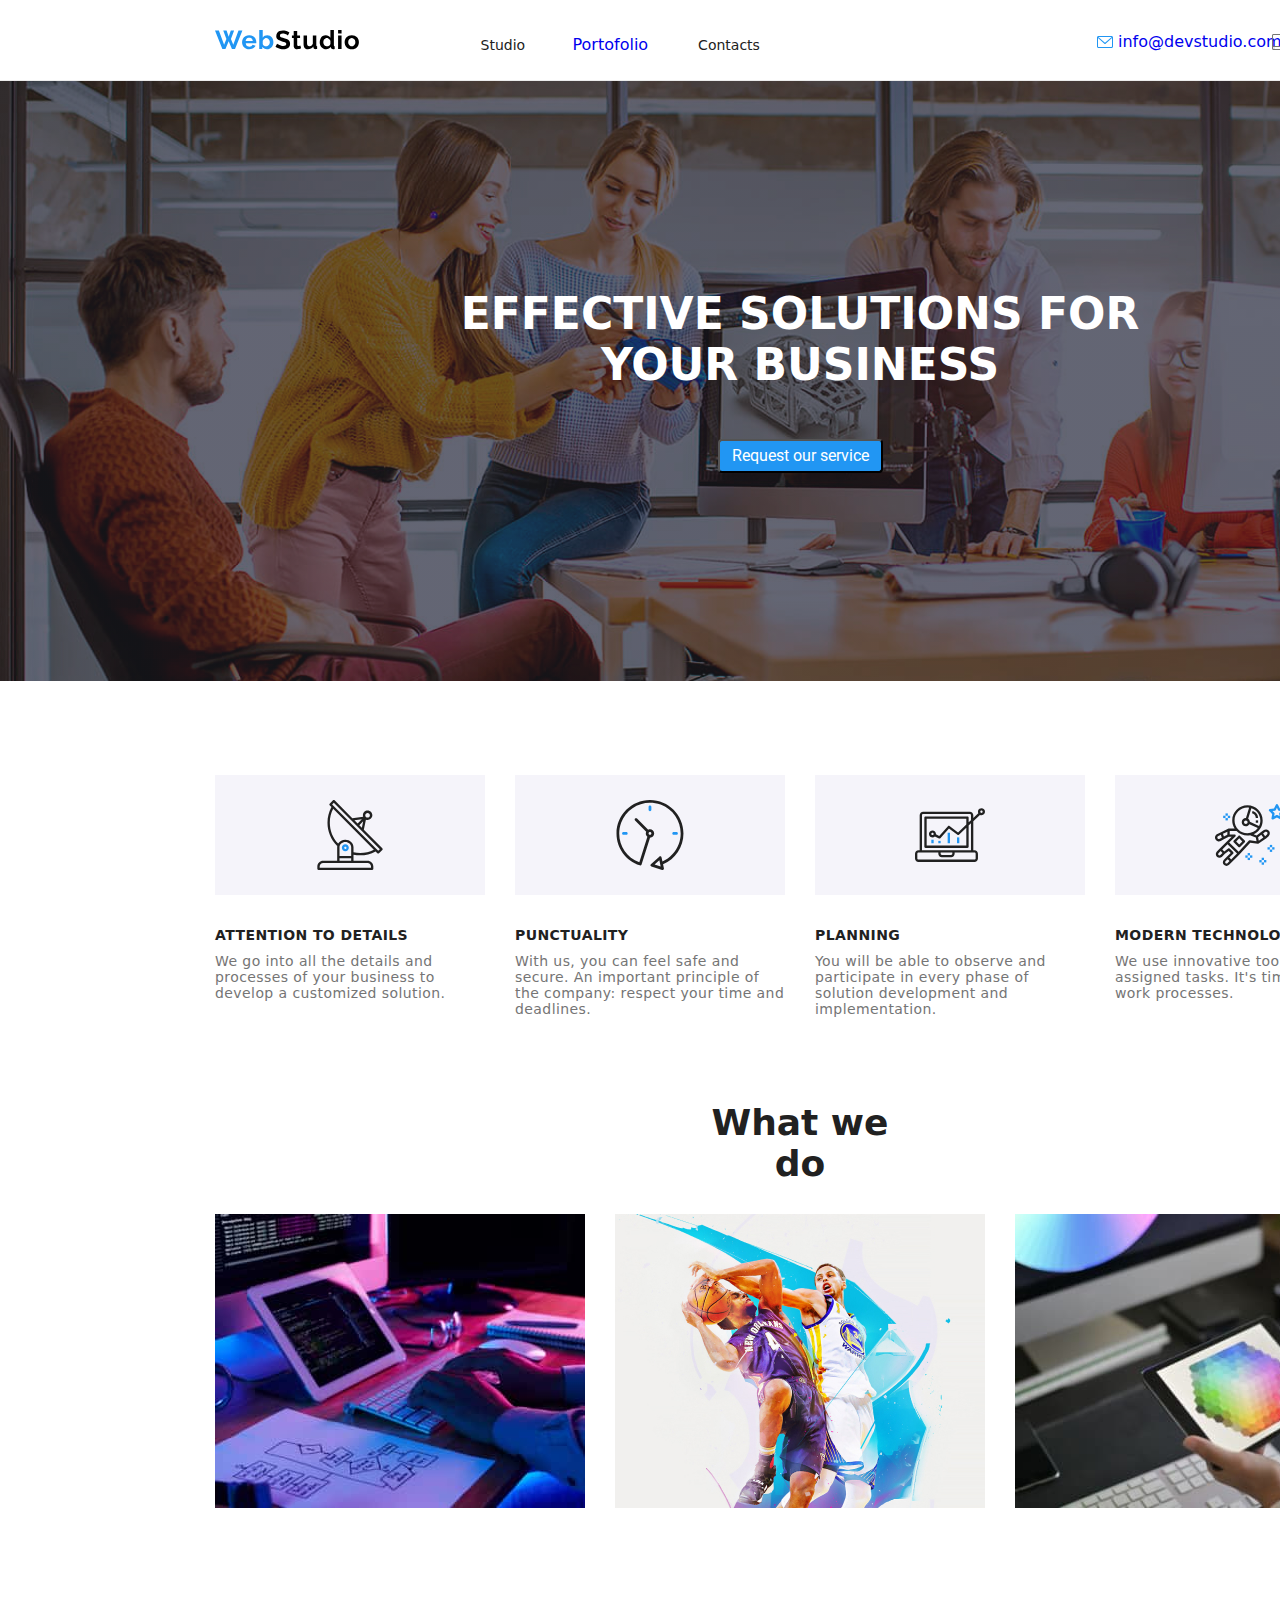
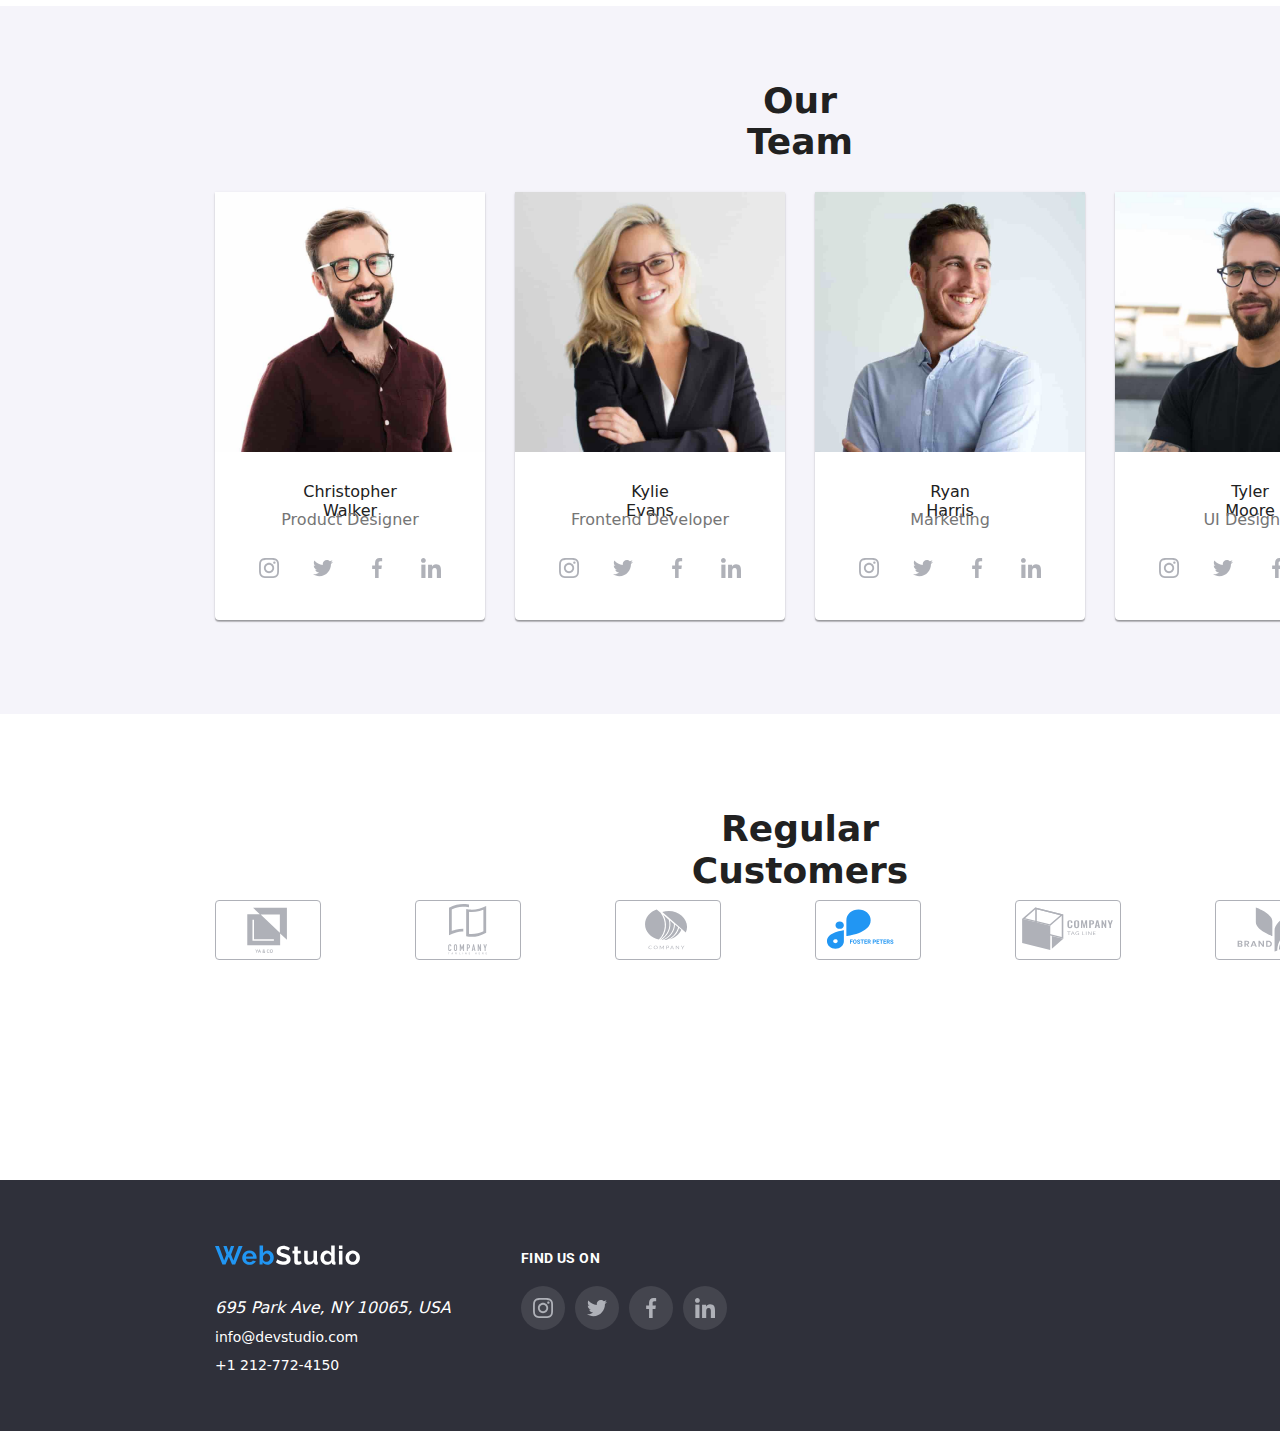
==== index.html @ 269733c1 "sarcina 4" ====
<!DOCTYPE html>
<html lang="en">
  <head>
    <meta charset="UTF-8" />
    <meta name="viewport" content="width=device-width, initial-scale=1.0" />
    <title>Web Studio</title>
    <link rel="stylesheet" href="/modern-normalize.css" />
    <link rel="preconnect" href="https://fonts.googleapis.com" />
    <link rel="preconnect" href="https://fonts.gstatic.com" crossorigin />
    <link
      href="https://fonts.googleapis.com/css2?family=Raleway:wght@700&family=Roboto:wght@400;500;700;900&display=swap"
      rel="stylesheet"
    />
    <link rel="stylesheet" href="./css/styles.css" />
  </head>
  <body class="container">
    <!--Header section-->
    <header class="global-header">
      <a class="logo-img" href="./index.html">
        <img src="./logo/WebStudio.svg" alt="WebStudio" />
      </a>

      <!--NAVIGATION SECTION-->
      <nav class="main-navigation">
        <ul class="links">
          <li><a class="studio-activ" href="./index.html">Studio</a></li>
          <li>
            <a class="portofolio1" href="./portofolio.html">Portofolio</a>
          </li>
          <li><a class="contacts1" href="#contacts">Contacts</a></li>
        </ul>
      </nav>
      <div class="contacts">
        <div class="contacts-email">
          <img src="./images/envelope.svg" alt="letter"/>
          <a href="mailto:info@devstudio.com">info@devstudio.com</a>
        </div>
        <div class="contacts-phone" >
         <img src="./images/smartphone.svg" alt="phone">
         <a href="tel:+1212-772-4150"> +1212-772-4150</a>
        </div>
      </div>
    </header>

    <!-- Main section -->
    <main class="principal-container">
      <div class="background">
        <h1 class="skills-list">EFFECTIVE SOLUTIONS FOR YOUR BUSINESS</h1>
        <button type="button" class="button-book-a-service">
          <span class="request">Request our service</span>
        </button>
      </div>

      <div class="what-we-do">
        <div class="qualities-icons small-container">
          <li class="qualities-rect">
            <svg class="qualities-icon" id="icon-antenna">
              <use href="./icons/symbol-defs.svg#icon-antenna"></use>
            </svg>
          </li/>
          <rect class="qualities-rect">
            <svg class="qualities-icon" id="icon-clock">
              <use href="./icons/symbol-defs.svg#icon-clock"></use>
            </svg>
          </rect>
          <rect class="qualities-rect">
            <svg class="qualities-icon" id="icon-diagram">
              <use href="./icons/symbol-defs.svg#icon-diagram"></use>
            </svg>
          </rect>
          <rect class="qualities-rect">
            <svg class="qualities-icon" id="icon-astronaut">
              <use href="./icons/symbol-defs.svg#icon-astronaut"></use>
            </svg>
          </rect>
        </div>
        <section class="first-section">
          <div class="specific-works">
            <h3 class="subtitle">ATTENTION TO DETAILS</h3>
            <p class="explanation">
              We go into all the details and processes of your business to
              develop a customized solution.
            </p>
          </div>
          <div class="specific-works">
            <h3 class="subtitle">PUNCTUALITY</h3>
            <p class="explanation">
              With us, you can feel safe and secure. An important principle of
              the company: respect your time and deadlines.
            </p>
          </div>
          <div class="specific-works">
            <h3 class="subtitle">PLANNING</h3>
            <p class="explanation">
              You will be able to observe and participate in every phase of
              solution development and implementation.
            </p>
          </div>
          <div class="specific-works">
            <h3 class="subtitle">MODERN TECHNOLOGIES</h3>
            <p class="explanation">
              We use innovative tools to solve assigned tasks. It's time to
              simplify work processes.
            </p>
          </div>
        </section>

        <!-- What we do section -->
      <section class="screens">
        <div class="screens-title">
        <h2 class="second-part">What we do</h2>
         </div>
        <ul class="screenshots">
          <li>
        <a href="" class="screenshot-one">
          <img
            src="./images/img1.jpg"
            alt="Tastatura pe birou, tableta in fata si tastam de zor"
            width="370"
            height="294"
          ></a>
          </li>
          <li>
        <a href="" class="screenshot-two">
          <img
            src="./images/imag2.jpg"
            alt="Verificarea rezultatelor pe mobil"
            width="370"
            height="294"
          ></a>
          </li>
          <li>
        <a href="" class="screenshot-three">
          <img
            src="./images/img3.jpg"
            alt="Verificarea rezultatelor pe tableta"
            width="370"
            height="294"
          ></a>
          </li>
          </ul>
      </section>
      <section class="team">
        <div class="team-title">
          <h2 class="third-part">Our Team</h2>
        </div>
        <ul class="team-composition">
          <li class="member-one">
              <figure class="individual-cards">
             <img
              src="./images/team 1.jpg"
              alt="team member Christopher Walker"
              width="270"
              height="260">
               <figcaption class="cards">
                <h3 class="member-product-designer">Christopher Walker</h3>
                <p class="member-position">Product Designer</p>
              </figcaption>
            </figure>
             <div class="icons-list">
               <a href="https://www.instagram.com/" class="icon" aria-label="Instagram">
                <svg> 
                  <use href="./icons/symbol-defs.svg#icon-instagram"></use>
                </svg>
              </a>
          <a href="https://www.twitter.com/" class="icon" aria-label="Twitter">
            <svg>
              <use href="./icons/symbol-defs.svg#icon-twitter"></use>
            </svg>
          </a>
          <a href="https://www.facebook.com/" class="icon" aria-label="Facebook">
            <svg>
              <use href="./icons/symbol-defs.svg#icon-facebook"></use>
            </svg>
          </a>
          <a href="https://www.linkedin.com/" class="icon" aria-label="Linkedin">
            <svg>
              <use href="./icons/symbol-defs.svg#icon-linkedin"></use>
            </svg> 
          </a>
        </div>
        </li>
        <li class="member-two">
        <figure class="individual-cards">
          <img
            src="./images/team 2.jpg"
            alt="team member Kylie Evans"
            width="270"
            height="260"
          >
          <figcaption class="cards">
            <h3 class="member-frontend-developer">Kylie Evans</h3>
            <p class="member-position">Frontend Developer</p>
          </figcaption>
        </figure>
        <div class="icons-list">
          <a href="https://www.instagram.com/" class="icon" aria-label="Instagram">
            <svg>
              <use href="./icons/symbol-defs.svg#icon-instagram"></use>
            </svg>
          </a>
          <a href="https://www.twitter.com/" class="icon" aria-label="Twitter">
            <svg>
              <use href="./icons/symbol-defs.svg#icon-twitter"></use>
            </svg>
          </a>
          <a href="https://www.facebook.com/" class="icon" aria-label="Facebook">
            <svg>
              <use href="./icons/symbol-defs.svg#icon-facebook"></use>
            </svg>
          </a>
          <a href="https://www.linkedin.com/" class="icon" aria-label="Linkedin">
            <svg>
              <use href="./icons/symbol-defs.svg#icon-linkedin"></use>
            </svg> 
          </a>
        </div>
        </li>
        <li class="member-three">
        <figure class="individual-cards">
          <img
            src="./images/team 3.jpg"
            alt="team member Ryan Harris"
            width="270"
            height="260"
          >
          <figcaption class="cards">
            <h3 class="member-marketing">Ryan Harris</h3>
            <p class="member-position">Marketing</p>
          </figcaption>
        </figure>
        <div class="icons-list">
          <a href="https://www.instagram.com/" class="icon" aria-label="Instagram">
            <svg>
              <use href="./icons/symbol-defs.svg#icon-instagram"></use>
            </svg>
          </a>
          <a href="https://www.twitter.com/" class="icon" aria-label="Twitter">
            <svg>
              <use href="./icons/symbol-defs.svg#icon-twitter"></use>
            </svg>
          </a>
          <a href="https://www.facebook.com/" class="icon" aria-label="Facebook">
            <svg>
              <use href="./icons/symbol-defs.svg#icon-facebook"></use>
            </svg>
          </a>
          <a href="https://www.linkedin.com/" class="icon" aria-label="Linkedin">
            <svg>
              <use href="./icons/symbol-defs.svg#icon-linkedin"></use>
            </svg> 
          </a>
        </div>
        </li>
        <li class="member-four">
        <figure class="individual-cards">
          <img
            src="./images/team 4.jpg"
            alt="team member Tyler Moore"
            width="270"
            height="260"
          >
          <figcaption class="cards">
            <h3 class="member-ui-designer">Tyler Moore</h3>
            <p class="member-position">UI Designer</p>
          </figcaption>
        </figure>
        <div class="icons-list">
          <a href="https://www.instagram.com/" class="icon" aria-label="Instagram">
            <svg>
              <use href="./icons/symbol-defs.svg#icon-instagram"></use>
            </svg>
          </a>
          <a href="https://www.twitter.com/" class="icon" aria-label="Twitter">
            <svg>
              <use href="./icons/symbol-defs.svg#icon-twitter"></use>
            </svg>
          </a>
          <a href="https://www.facebook.com/" class="icon" aria-label="Facebook">
            <svg>
              <use href="./icons/symbol-defs.svg#icon-facebook"></use>
            </svg>
          </a>
          <a href="https://www.linkedin.com/" class="icon" aria-label="Linkedin">
            <svg>
              <use href="./icons/symbol-defs.svg#icon-linkedin"></use>
            </svg> 
          </a>
        </div>
        </li>
        </ul>
      </section>
      <section class="last-section">
      <div class="regular-customers">
        <h2 class="title-regular">Regular Customers</h2>
        <ul class="logo-customer">
          <li>
            <a href="" class="logos" aria-label="Logo">
            <svg>
             <use href="icons/symbol-defs.svg#icon-logo1"></use>
            </svg>
           </a>
          </li>
          <li>
            <a href="" class="logos" aria-label="Logo">
            <svg>
             <use href="icons/symbol-defs.svg#icon-logo2"></use>
            </svg>
           </a>
          </li>
          <li>
           <a href="" class="logos" aria-label="Logo">
            <svg>
             <use href="icons/symbol-defs.svg#icon-logo3"></use>
            </svg>
           </a> 
          </li>
          <li>
            <a href="" class="logos" aria-label="Logo">
            <svg>
             <use href="icons/symbol-defs.svg#icon-logo4"></use>
            </svg>
           </a>
          </li>
          <li>
            <a href="" class="logos" aria-label="Logo">
            <svg>
             <use href="icons/symbol-defs.svg#icon-logo5"></use>
            </svg>
           </a>
          </li>
          <li>
          <a href="" class="logos" aria-label="Logo">
            <svg>
             <use href="icons/symbol-defs.svg#icon-logo6"></use>
            </svg>
           </a>
           </li>
        </ul>
      </div>
      </section>

    </main>

    <!--FOOTER-->
    <section>
      <footer class="footer-section">
        <ul class="under">
          <li class="submenu">
            <a href="index.html" class="footer-logo">
              <img
                src="./logo/WebStudiofooter.svg"
                alt="WebStudio"
                width="145"
              />
            </a>
          </li>
          <li class="submenu">
            <address>695 Park Ave, NY 10065, USA</address>
          </li>
          <li class="submenu">
            <a class="email-footer" href="mailto:info@devstudio.com"
              >info@devstudio.com</a
            >
          </li>
          <li class="submenu">
            <a class="phone-footer" href="tel:+1212-772-4150"
              >+1 212-772-4150</a
            >
          </li>
        </ul>
        <div class="footer-icons-list">
          <h3 class="footer-icons-title">Find us on</h3>
          <div class="footer-icons-container">
            <a
              href="https://www.instagram.com/"
              target="_blank"
              rel="nofollow noopener noreferrer"
              class="footer-icon"
              aria-label="Instagram">
              <svg>
                <use href="./icons/symbol-defs.svg#icon-instagram"></use>
              </svg>
            </a>
            <a
              href="https://www.twitter.com/"
              target="_blank"
              rel="nofollow noopener noreferrer"
              class="footer-icon"
              aria-label="Twitter">
              <svg>
                <use href="./icons/symbol-defs.svg#icon-twitter"></use>
              </svg>
            </a>
            <a
              href="https://www.facebook.com/"
              target="_blank"
              rel="nofollow noopener noreferrer"
              class="footer-icon"
              aria-label="Facebook">
              <svg>
                <use href="./icons/symbol-defs.svg#icon-facebook"></use>
              </svg>
            </a>
            <a
              href="https://www.linkedin.com/"
              target="_blank"
              rel="nofollow noopener noreferrer"
              class="footer-icon"
              aria-label="Linkedin">
              <svg>
                <use href="./icons/symbol-defs.svg#icon-linkedin"></use>
              </svg>
            </a>
          </div>
        </div>
      </footer>
    </section>
  </body>
</html>
---- css/styles.css ----
/* Body */

.body {
    font-family: 'Roboto', 'Raleway', 'Times New Roman', 'sans-serif';
    color: #212121;
}

h1,
h2,
h3,
h4 {
    color: #212121;
    font-weight: 700;
    text-align: center;
}

* {
    margin: 0px;
    padding: 0px;
}

ul {
    list-style-type: none;
}
p {
    color: #757575;
    font-weight: 400;
}

a {
    text-decoration: none;
}

:root {
    --logo-font-family: 'Raleway', sans-serif;
    --text-font-family: 'Roboto', sans-serif;
    --text-headers-color: #000000;
    --paragraf-text-color: #757575;
    --background-color: #ffffff;
    --text-header-size: 18px;
    --paragraf-text-size: 16px;
    --title-line-high: 1.14em;
    --category-line-high: 1.18em;
    --backround-text-color: #fff;
}

.container {
    width: 1600px;
    margin: 0 auto;
}

.title {
    color: var(--text-headers-color);
    font-size: var(--text-header-size);
    font-family: Roboto;
    font-style: normal;
    font-weight: 700;
    line-height: var(--title-line-high);
}

.category {
    color: var(--paragraf-text-color);
    font-size: var(--paragraf-text-size);
    font-family: Roboto;
    font-style: normal;
    font-weight: 400;
    line-height: var(--category-line-high);
}

.global-header {
    display: flex;
    box-sizing: content-box;
    align-items: first baseline;
    justify-content: space-between;
    width: 100%;
    height: 80px;
    flex-shrink: 0;
    border-bottom: 1px solid #ececec;
}

.logo-img {
    display: flex;
    box-sizing: content-box;
    align-items: center;
    width: 145px;
    height: 31px;
    padding-top: 24px;
    padding-bottom: 25px;
    margin-left: 215px;
    margin-right: 0;
}

.main-navigation {
    display: flex;
    box-sizing: content-box;
    justify-content: space-between;
    width: 259px;
    height: 16px;
    margin-left: 93px;
    margin-right: 0;
}

.links {
    display: flex;
    align-items: center;
    justify-content: space-between;
    column-gap: 50px;
}

.studio-activ {
    display: flex;
    width: 42px;
    height: 16px;
    color: #212121;
    font-size: 14px;
    font-weight: 500;
    line-height: 1.14em;
}
.studio-activ:active,
.studio-activ:hover {
    color: #2196f3;
}
.portofolio2 {
    width: 58px;
    height: 16px;
    color: #212121;
    font-size: 14px;
    font-weight: 500;
    line-height: 1.14em;
    color: #2196f3;
}

.potofolio1 {
    width: 58px;
    height: 16px;
    color: #212121;
    font-size: 14px;
    font-weight: 500;
    line-height: 1.14em;
}
.portofolio1:hover,
.portofolio1:active {
    color: #2196f3;
}

.portofolio2:hover,
.portofolio2:active {
    color: #000000;
}
.contacts1 {
    width: 59px;
    height: 16px;
    color: #212121;
    font-size: 14px;
    font-weight: 500;
    line-height: 1.14em;
}
.contacts1:hover,
.contacts1:active {
    color: #2196f3;
}
.links:hover,
.links:focus {
    color: #2196f3;
}

.contacts {
    display: flex;
    justify-content: flex-start;
    box-sizing: content-box;
    flex-direction: row;
    align-items: center;
    row-gap: 40px;
    margin-left: 330px;
    width: 503px;
}
.ufo {
    display: flex;
    flex-direction: column;
}
.contacts-email {
    display: flex;
    box-sizing: content-box;
    margin-right: 40px;
    width: 135px;
    font-size: 16px;
    font-weight: 500;
    line-height: 16px;
    color: #757575;
    gap: 5px;
}

.contacts-email a:hover,
.contacts-email a:focus {
    color: #2196f3;
}
.contacts-phone {
    display: flex;
    box-sizing: content-box;
    width: 132px;
    color: #757575;
    font-size: 14px;
    font-weight: 500;
    line-height: 16px;
    letter-spacing: 0.28px;
    gap: 5px;
}
.contacts-phone a:hover,
.contacts-phone a:focus {
    color: #2196f3;
}
.email-link {
    display: flex;
    justify-self: center;
    box-sizing: content-box;
    margin-right: 40px;
    width: 135px;
    font-size: 14px;
    font-weight: 500;
    line-height: 16px;
    color: #757575;
}
.email-link:hover,
.email-link:focus {
    color: #2196f3;
}
.phone-section {
    box-sizing: content-box;
    display: flex;
    width: 113px;
    color: #757575;
    font-size: 14px;
    font-weight: 500;
    line-height: 16px;
    margin-right: 215px;
    letter-spacing: 0.28px;
}
.phone-section:hover,
.phone-section:focus {
    color: #2196f3;
}
.main-portofolio {
    display: flex;
    flex-direction: column;
    padding-top: 94px;
    padding-bottom: 94px;
}

.button-container {
    display: inline-block;
}

.all-button,
.web-button,
.app-button,
.design-button,
.marketing-button {
    border: 0;
    border-radius: 4px;
    height: 38px;
}
.all-button {
    box-sizing: content-box;
    width: 20px;
    border-radius: 4px;
    background-color: #2196f3;
    cursor: pointer;
    text-align: center;
    font-size: 16px;
    font-weight: 500;
    line-height: 26px;
    padding: 6px 22px;
}
.all-button:active {
    color: #2196f3;
}
.web-button {
    box-sizing: content-box;
    width: 76px;
    border-radius: 4px;
    background-color: #f5f4fa;
    cursor: pointer;
    text-align: center;
    font-size: 16px;
    font-weight: 500;
    line-height: 26px;
    padding: 6px 22px;
}
.app-button {
    box-sizing: content-box;
    width: 39px;
    border-radius: 4px;
    background-color: #f5f4fa;
    text-align: center;
    font-size: 16px;
    font-weight: 500;
    line-height: 26px;
    padding: 6px 22px;
}
.design-button {
    box-sizing: content-box;
    width: 52px;
    border-radius: 4px;
    background-color: #f5f4fa;
    cursor: pointer;
    text-align: center;
    font-size: 16px;
    font-weight: 500;
    line-height: 26px;
    padding: 6px 22px;
}
.marketing-button {
    box-sizing: content-box;
    width: 77px;
    border-radius: 4px;
    background-color: #f5f4fa;
    cursor: pointer;
    text-align: center;
    font-size: 16px;
    font-weight: 500;
    line-height: 26px;
    padding: 6px 30px;
}

.all-button:hover,
.web-button:hover,
.app-button:hover,
.design-button:hover,
.marketing-button:hover {
    box-shadow: 0px 2px 1px 0px rgba(0, 0, 0, 0.2),
        0px 1px 1px 0px rgba(0, 0, 0, 0.14), 0px 1px 3px 0px rgba(0, 0, 0, 0.12);
}
.all-button:focus,
.web-button:focus,
.appbutton:focus,
.design.button:focus,
.marketing.button:focus {
    box-shadow: 0px 2px 1px 0px rgba(0, 0, 0, 0.2),
        0px 1px 1px 0px rgba(0, 0, 0, 0.14), 0px 1px 3px 0px rgba(0, 0, 0, 0.12);
}

.image-container {
    display: flex;
    box-sizing: content-box;
    justify-content: space-between;
    flex-direction: column;
    flex-basis: calc((100%-30px) / 3);
    height: 404px;
    margin-bottom: 30px;
    border-bottom: 1px solid #eee;
    border-left: 1px solid #eee;
    border-right: 1px solid #eee;
    background-color: #fff;
    flex-grow: 1;
    transition: box-shadow 0.3s ease-in-out;
}
.image-container:hover,
.image-container:focus {
    box-shadow: 0px 4px 4px 0px rgba(0, 0, 0, 0.2),
        0px 3px 3px 0px rgba(0, 0, 0, 0.14), 0px 3px 3px 0px rgba(0, 0, 0, 0.12);
}

.cursor {
    cursor: pointer;
}

.pointer {
    position: absolute;
    width: 16px;
    height: 16px;
    left: 566px;
    top: 212px;
}
.main-portofolio {
    display: flex;
    flex-direction: column;
    align-items: center;
    justify-content: space-between;
}
.content-container {
    display: flex;
    justify-content: center;
    align-items: center;
    column-gap: 30px;
    flex-wrap: wrap;
    box-sizing: content-box;
    width: 1176px;
    margin-top: 50px;
}

.image-container {
    display: flex;
    box-sizing: content-box;
    justify-content: space-between;
    flex-direction: column;
    flex-basis: calc((100%-30px) / 3);
    height: 404px;
    margin-bottom: 30px;
    border-bottom: 1px solid #eee;
    /* I also added a border on left and right side
   because in figma seems to have one */
    border-left: 1px solid #eee;
    border-right: 1px solid #eee;
    background-color: #fff;
}
.web,
.design,
.apps,
.marketing {
    box-sizing: content-box;
    width: 370px;
    height: 294px;
}
.aditional-info {
    display: flex;
    flex-direction: column;
}
.title {
    display: flex;
    box-sizing: content-box;
    font-size: 18px;
    margin-top: 20px;
    line-height: 36px;
    letter-spacing: 1.08px;
    margin-left: 24px;
}
.category {
    display: flex;
    box-sizing: content-box;
    text-align: center;
    margin-left: 24px;
    line-height: 30px;
}
.footer-section {
    display: flex;
    background-color: #2f303a;
    width: 1600px;
    height: 251px;
    flex-shrink: 0;
    justify-content: flex-start;
}
.footer-logo {
    display: flex;
    width: 145px;
    height: 31px;
    margin-bottom: 28px;
    margin-top: 60px;
}
.submenu {
    display: flex;
    flex-direction: column;
    color: #ffffff;
    list-style: none;
    margin-left: 215px;
}
.submenu-adress {
    display: flex;
    margin-bottom: 12px;
    width: 207px;
    height: 16px;
    flex-shrink: 0;
    margin-top: 28px;
}
.submenu.submenu-adress,
.submenu.email-footer,
.submenu.contacts-telephone {
    display: flex;
    flex-direction: column;
    flex-shrink: 0;
}
.email-footer {
    color: #ffffff;
    width: 231px;
    height: 16px;
    line-height: 1.14em;
    font-size: 14px;
    margin-top: 12px;
    margin-bottom: 12px;
    text-decoration: none;
}
.email-footer:hover,
.email-footer:focus {
    color: #2196f3;
}
.phone-footer {
    color: #ffffff;
    width: 231px;
    height: 16px;
    line-height: 1.14em;
    font-size: 14px;
    text-decoration: none;
}
.phone-footer:hover,
.phone-footer:focus {
    color: #2196f3;
}
.email-footer:hover,
.email-footer:focus {
    color: #2196f3;
}
.footer-icons-list {
    width: 206px;
    height: 80px;
    display: flex;
    flex-direction: column;
    justify-content: flex-start;
    align-items: flex-start;
    margin-top: 70px;
    margin-left: 70px;
}
.footer-icons-title {
    color: #fff;
    font-family: Roboto;
    font-size: 14px;
    font-style: normal;
    font-weight: 700;
    line-height: normal;
    letter-spacing: 0.42px;
    text-transform: uppercase;
}
.footer-icons-container {
    display: flex;
    margin-top: 20px;
    gap: 10px;
    justify-content: center;
}
.footer-icons-container .footer-icon {
    width: 44px;
    height: 44px;
    background-color: rgba(255, 255, 255, 0.1);
    display: flex;
    justify-content: center;
    align-items: center;
    border-radius: 50%;
    color: var(--background-color);
}
.footer-icons-container .footer-icon svg {
    width: 20px;
    height: 20px;
}
.footer-icons-container .footer-icon:hover,
.footer-icons-container .footer-icon:focus {
    background-color: var(--brand-color);
}

.principal-container {
    display: flex;
    flex-wrap: wrap;
    flex-direction: column;
    justify-content: center;
    align-content: center;
}
.background {
    display: flex;
    flex-direction: column;
    justify-content: center;
    align-items: center;
    padding: 2px 4px;
    position: relative;
    box-sizing: border-box;
    background-color: #2f303a;
    background: linear-gradient(rgba(47, 48, 58, 0.4), rgba(47, 48, 58, 0.4)),
        url('../images/img-background.png');
    width: 100%;
    height: 600px;
    margin-bottom: 94px;
}

.skills-list {
    display: flex;
    box-sizing: border-box;
    width: 696px;
    height: 120px;
    margin-right: auto;
    margin-left: auto;
    color: #ffffff;
    font-size: 44px;
    text-align: center;
    margin-top: 200px;
    margin-bottom: 30px;
}
.button-book-a-service {
    display: flex;
    justify-content: center;
    box-sizing: content-box;
    background-color: #2196f3;
    font-family: var(--text-font-family);
    cursor: pointer;
    font-size: 16px;
    line-height: 30px;
    margin-right: auto;
    margin-left: auto;
    align-self: center;
    width: 161px;
    height: 30px;
    margin-bottom: 200px;
    color: #ffffff;
    text-align: justify;
    border-radius: 4px 4px 4px 4px;
    padding: 0px;
}
.button-book-a-service:hover,
.button-book-a-service:focus {
    color: #2196f3;
}

.first-section {
    display: flex;
    flex-direction: row;
    justify-content: space-between;
    width: 1170px;
    height: 101px;
    flex-shrink: 0;
    row-gap: 30px;
    margin-left: 215px;
    margin-right: 215px;
    margin-bottom: 94px;
}
.specific-works {
    display: flex;
    flex-direction: column;
    display: flex;
    flex-shrink: 0;
}

/*Qualities list*/
.qualities-container {
    display: flex;
    flex-direction: row;
    justify-content: center;
    width: 1170px;
    height: 101px;
    flex-shrink: 0;
    row-gap: 30px;
}

.qualities-list {
    display: flex;
    justify-content: space-between;
    gap: 30px;
    width: 1170px;
    flex-shrink: 0;
    margin-top: 30px;
}

.qualities:last-child {
    margin-right: 0;
}
.qualities-content {
    margin-top: 10px;
    width: 270px;
}
.qualities-icons {
    display: flex;
    flex-direction: row;
    gap: 30px;
    justify-content: center;
    margin-left: auto;
    margin-right: auto;
    padding-top: 0;
    padding-bottom: 2%;
}
.qualities-rect {
    display: flex;
    justify-content: center;
    align-items: center;
    width: 270px;
    height: 120px;
    background-color: #f5f4fa;
    row-gap: 30px;
}
#icon-antenna,
#icon-clock,
#icon-diagram,
#icon-astronaut {
    width: 70px;
    height: 70px;
}
.subtitle {
    display: flex;
    text-align: left;
    font-size: 14px;
    color: #212121;
    line-height: normal;
    letter-spacing: 0.42px;
    margin-bottom: 10px;
    text-transform: uppercase;
}
.explanation {
    display: flex;
    box-sizing: content-box;
    width: 270px;
    height: 75px;
    flex-direction: column;
    flex-shrink: 0;
    line-height: 16px;
    letter-spacing: 0.42px;
    flex-wrap: wrap;
    flex-grow: 1;
    font-size: 14px;
}
.screens {
    display: flex;
    box-sizing: content-box;
    flex-direction: column;
    width: 100%;
    margin-bottom: 94px;
}

.second-part {
    display: flex;
    justify-content: center;
    align-items: center;
    box-sizing: content-box;
    width: 198px;
    height: 42px;
    margin: auto;
    padding-bottom: 50px;
    font-weight: 700;
    font-size: 36px;
}
.screenshots {
    display: inline-block;
    list-style: none;
    display: flex;
    flex-direction: row;
    gap: 30px;
    margin-left: auto;
    margin-right: auto;
}

.team {
    display: flex;
    flex-direction: column;
    width: 100%;
    height: 708px;
    background: #f5f4fa;
}

.third-part {
    display: flex;
    box-sizing: content-box;
    justify-content: center;
    align-items: center;
    width: 165px;
    height: 42px;
    font-size: 36px;
    padding-bottom: 50px;
    padding-top: 94px;
    margin: auto;
}

.team-composition {
    width: 100%;
    display: flex;
    flex-direction: row;
    gap: 30px;
    justify-content: center;
    align-items: center;
    margin-left: auto;
    margin-right: auto;
    padding-top: 0;
}

.individual-cards {
    display: flex;
    width: 270px;
    flex-direction: column;
    flex-grow: 1;
}

.member-product-designer {
    display: flex;
    box-sizing: content-box;
    flex-direction: row;
    font-size: 16px;
    line-height: 19px;
    width: 145px;
    height: 19px;
    margin: 30px auto 10px;
    font-weight: 500;
}

.member-frontend-developer {
    display: flex;
    box-sizing: content-box;
    flex-direction: row;
    font-size: 16px;
    line-height: 19px;
    width: 86px;
    height: 19px;
    margin: 30px auto 10px;
    font-weight: 500;
}

.member-marketing {
    display: flex;
    box-sizing: content-box;
    flex-direction: row;
    font-size: 16px;
    line-height: 19px;
    width: 88px;
    height: 19px;
    margin: 30px auto 10px;
    font-weight: 500;
}

.member-ui-designer {
    display: flex;
    box-sizing: content-box;
    flex-direction: row;
    font-size: 16px;
    line-height: 19px;
    width: 91px;
    height: 19px;
    margin: 30px auto 10px;
    font-weight: 500;
}

.member-position {
    display: flex;
    flex-direction: column;
    text-align: center;
    font-size: 16px;
    line-height: 1.18em;
    width: 270px;
    height: 19px;
    margin-bottom: 16px;
}

.member-one,
.member-two,
.member-three,
.member-four {
    display: flex;
    flex-direction: column;
    box-sizing: content-box;
    justify-content: center;
    align-items: center;
    width: 270px;
    height: 428px;
    border-radius: 0px 0px 4px 4px;
    background: #fff;
    box-shadow: 0px 2px 1px 0px rgba(0, 0, 0, 0.2),
        0px 1px 1px 0px rgba(0, 0, 0, 0.14), 0px 1px 3px 0px rgba(0, 0, 0, 0.12);
}

.cards {
    width: 270px;
    height: 78px;
    display: flex;
    flex-direction: column;
}

.icons-list .icon svg {
    width: 20px;
    height: 20px;
    fill: #afb1b8;
}

.icons-list {
    display: flex;
    box-sizing: content-box;
    gap: 10px;
    justify-content: center;
    width: 206px;
    height: 44px;
    margin-right: auto;
    margin-left: auto;
    margin-top: 16px;
    margin-bottom: 30px;
}

.icons-list .icon {
    width: 44px;
    height: 44px;
    background-color: #fff;
    display: flex;
    justify-content: center;
    align-items: center;
    border-radius: 22px;
}

.icon {
    display: flex;
    justify-items: center;
}
.last-section {
    width: 100%;
    height: 372px;
}
.title-regular {
    display: flex;
    flex-direction: center;
    box-sizing: content-box;
    width: 328px;
    height: 42px;
    font-size: 36px;
    margin-left: auto;
    margin-right: auto;
    margin-bottom: 50px;
    margin-top: 94px;
    font-weight: 700;
}

<!--regular-customers-- > .regular-customers {
    flex-direction: column;
    display: flex;
    width: 1170px;
    height: 184px;
    margin: 94px 215px;
    border-radius: 4px;
}
.logo-customer {
    display: flex;
    justify-content: center;
    align-items: center;
    gap: 30px;
}
.logo-customer .logos {
    display: flex;
    justify-content: space-between;
    width: 170px;
    height: 92px;
}
.logos svg {
    width: 106px;
    height: 60px;
    fill: #afb1b8;
    border: 1px solid #afb1b8;
    border-radius: 4px;
}
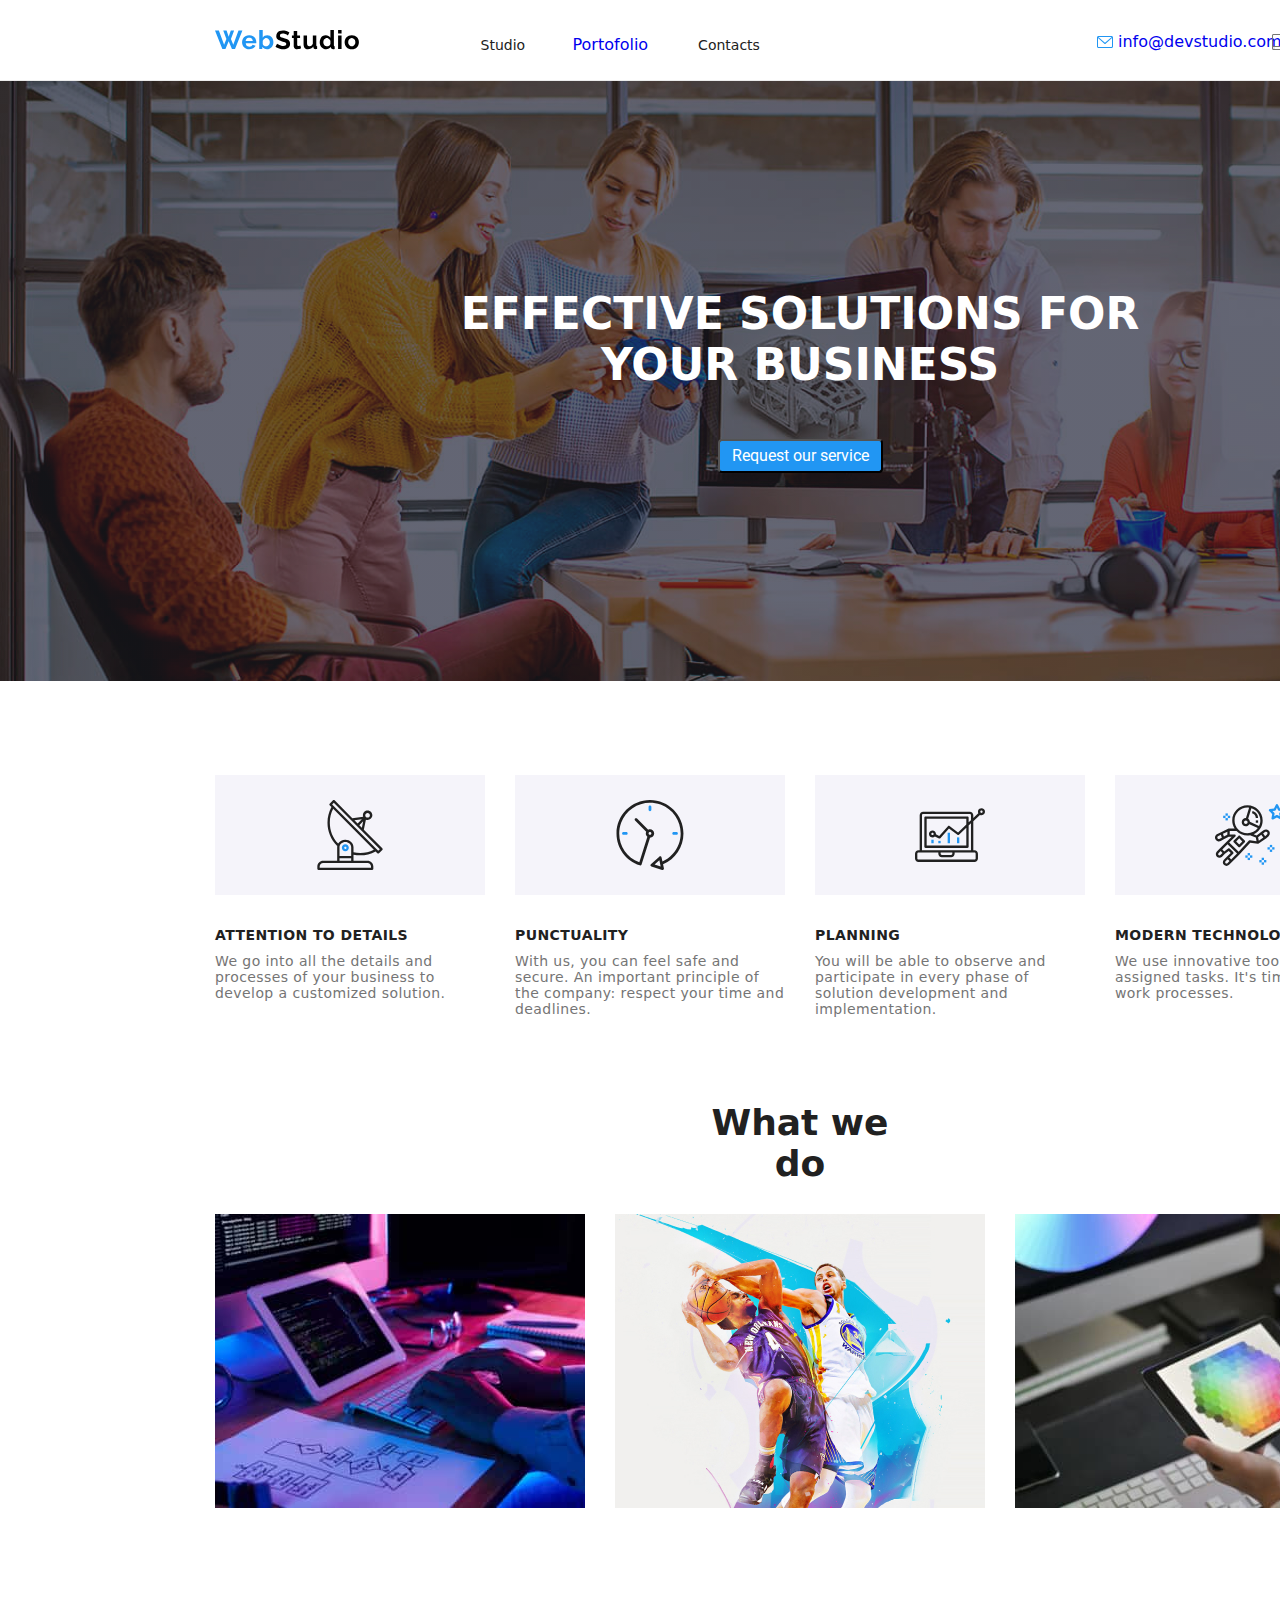
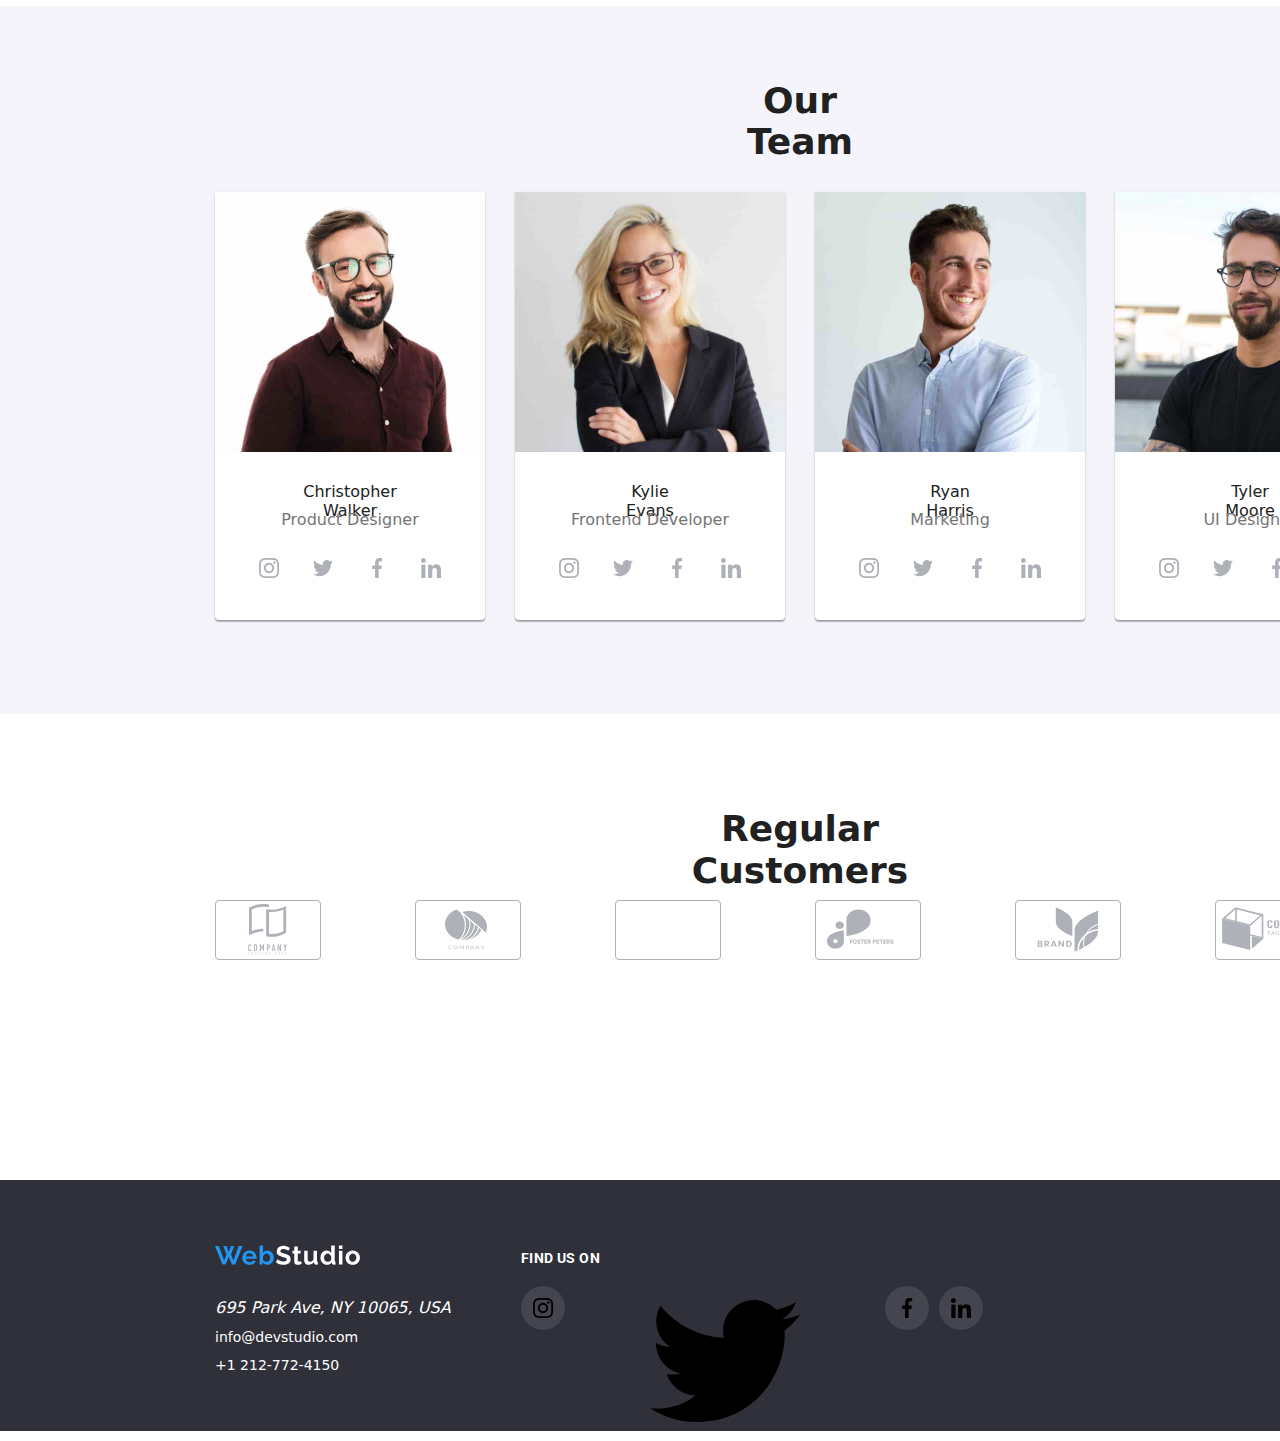
==== commit 13e80045: "ajustari tema" ====
--- a/index.html
+++ b/index.html
@@ -297,42 +297,42 @@
           <li>
             <a href="" class="logos" aria-label="Logo">
             <svg>
-             <use href="icons/symbol-defs.svg#icon-logo1"></use>
+             <use href="icons/symbol-defs.svg#icon-Logo-1"></use>
             </svg>
            </a>
           </li>
           <li>
             <a href="" class="logos" aria-label="Logo">
             <svg>
-             <use href="icons/symbol-defs.svg#icon-logo2"></use>
+             <use href="icons/symbol-defs.svg#icon-Logo-2"></use>
             </svg>
            </a>
           </li>
           <li>
            <a href="" class="logos" aria-label="Logo">
             <svg>
-             <use href="icons/symbol-defs.svg#icon-logo3"></use>
+             <use href="icons/symbol-defs.svg#icon-Logo-3"></use>
             </svg>
            </a> 
           </li>
           <li>
             <a href="" class="logos" aria-label="Logo">
             <svg>
-             <use href="icons/symbol-defs.svg#icon-logo4"></use>
+             <use href="icons/symbol-defs.svg#icon-Logo-4"></use>
             </svg>
            </a>
           </li>
           <li>
             <a href="" class="logos" aria-label="Logo">
             <svg>
-             <use href="icons/symbol-defs.svg#icon-logo5"></use>
+             <use href="icons/symbol-defs.svg#icon-Logo-5"></use>
             </svg>
            </a>
           </li>
           <li>
           <a href="" class="logos" aria-label="Logo">
             <svg>
-             <use href="icons/symbol-defs.svg#icon-logo6"></use>
+             <use href="icons/symbol-defs.svg#icon-Logo-6"></use>
             </svg>
            </a>
            </li>
@@ -386,7 +386,7 @@
               href="https://www.twitter.com/"
               target="_blank"
               rel="nofollow noopener noreferrer"
-              class="footer-icon"
+              class="footer-icon-twitter"
               aria-label="Twitter">
               <svg>
                 <use href="./icons/symbol-defs.svg#icon-twitter"></use>
--- a/css/styles.css
+++ b/css/styles.css
@@ -911,6 +911,15 @@
     margin: 94px 215px;
     border-radius: 4px;
 }
+
+.regular-customers:hover,
+.regular-customers:focus {
+    border-radius: 4px;
+    border: 1px solid #2196f3;
+    cursor: pointer;
+    fill: var(--brand-color);
+}
+
 .logo-customer {
     display: flex;
     justify-content: center;
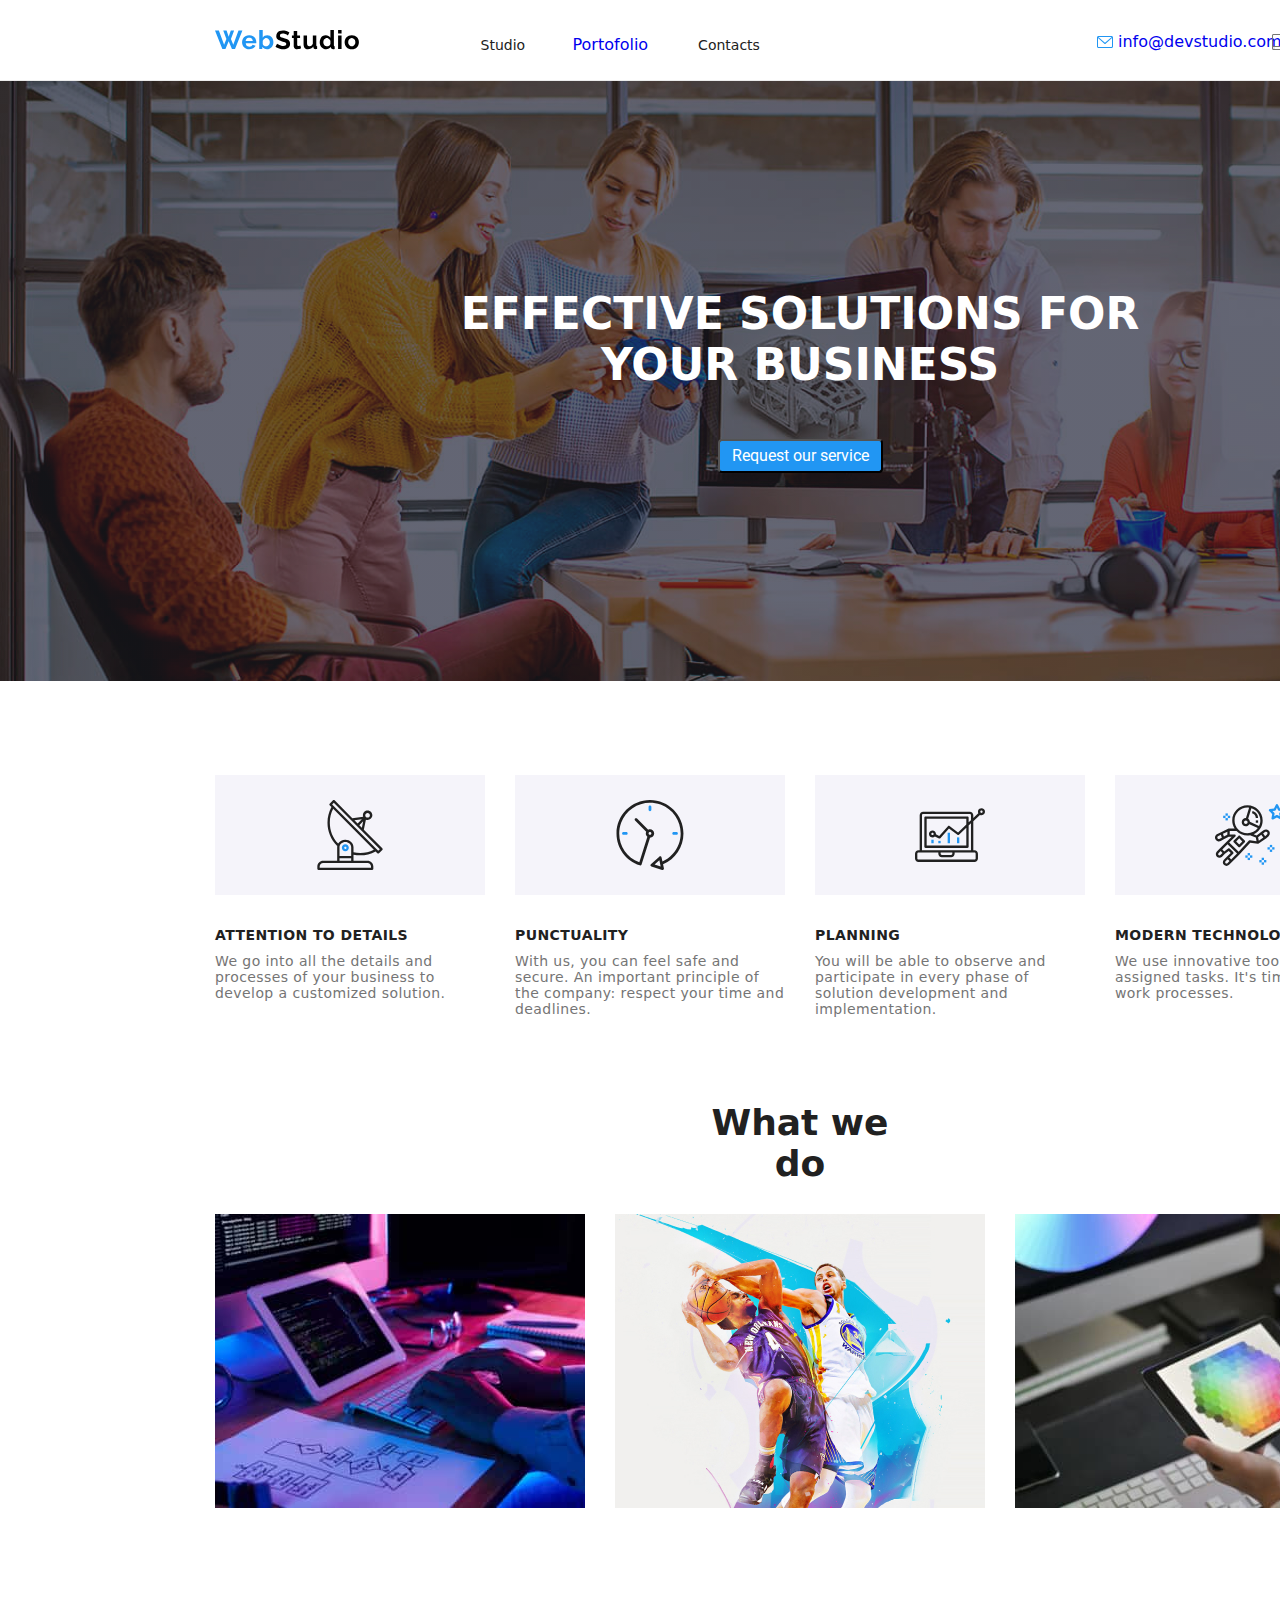
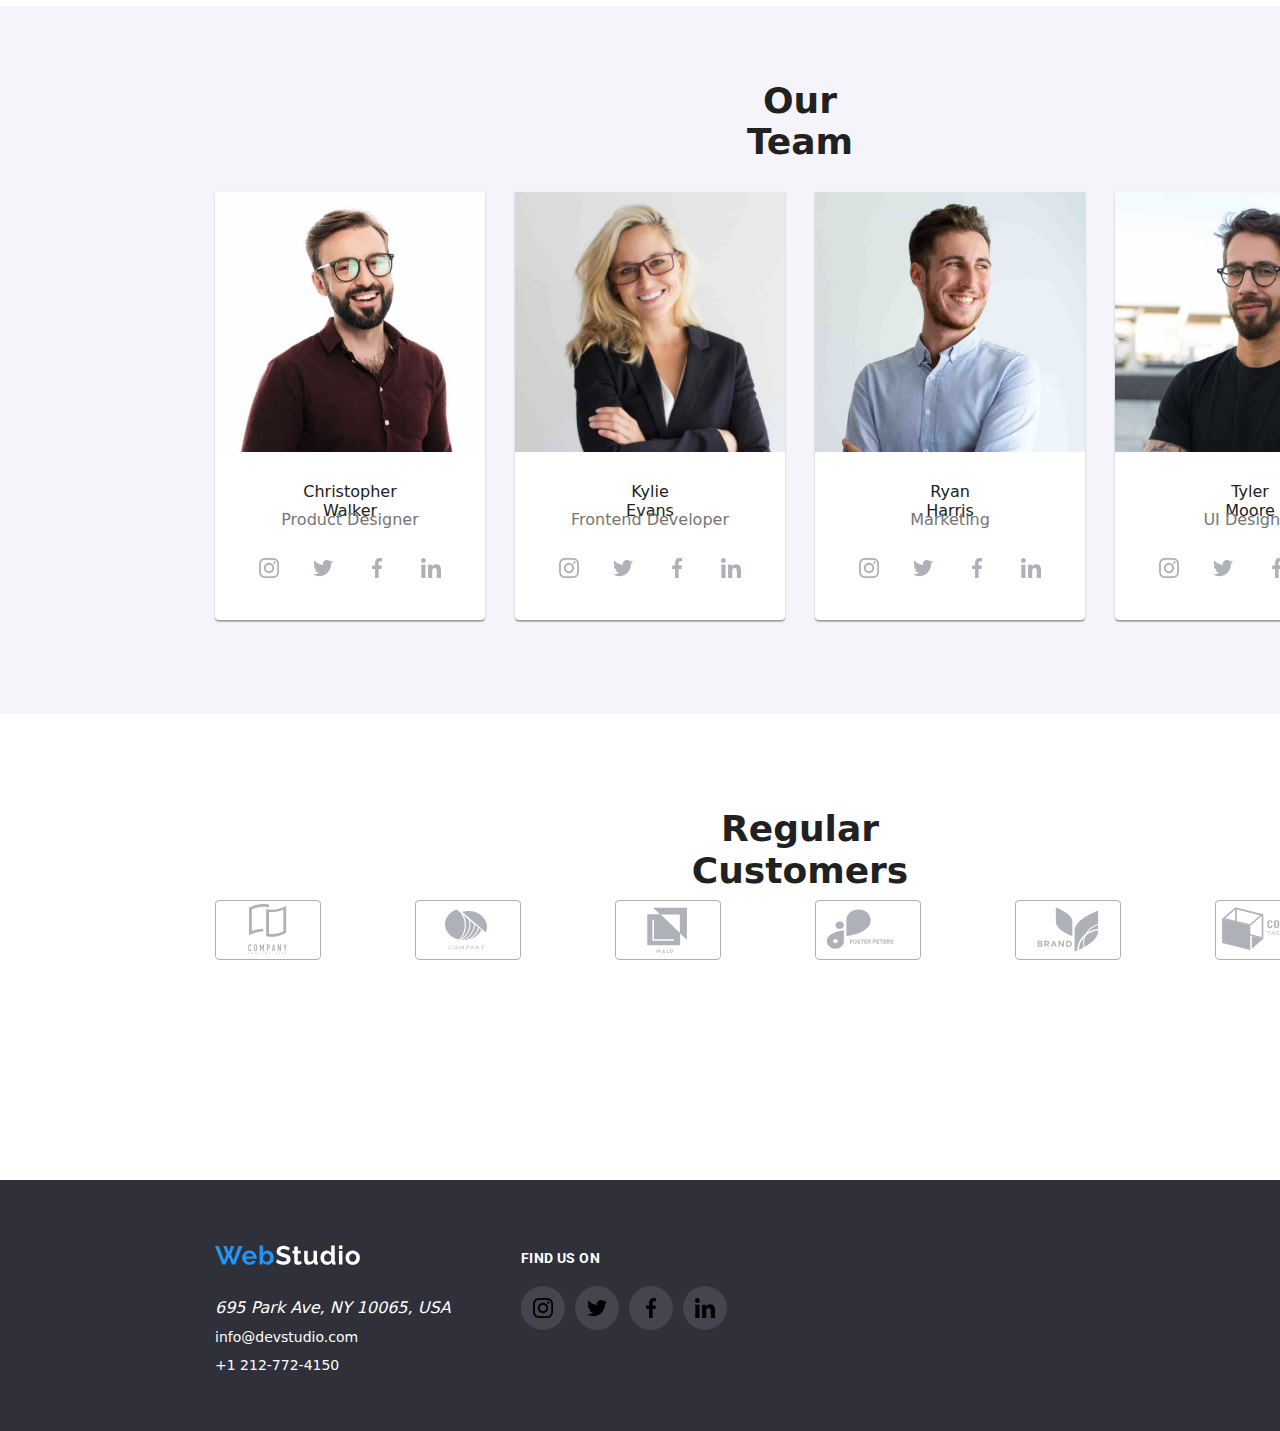
==== commit fcb5db6a: "IV" ====
--- a/index.html
+++ b/index.html
@@ -386,7 +386,7 @@
               href="https://www.twitter.com/"
               target="_blank"
               rel="nofollow noopener noreferrer"
-              class="footer-icon-twitter"
+              class="footer-icon"
               aria-label="Twitter">
               <svg>
                 <use href="./icons/symbol-defs.svg#icon-twitter"></use>
--- a/css/styles.css
+++ b/css/styles.css
@@ -911,15 +911,6 @@
     margin: 94px 215px;
     border-radius: 4px;
 }
-
-.regular-customers:hover,
-.regular-customers:focus {
-    border-radius: 4px;
-    border: 1px solid #2196f3;
-    cursor: pointer;
-    fill: var(--brand-color);
-}
-
 .logo-customer {
     display: flex;
     justify-content: center;
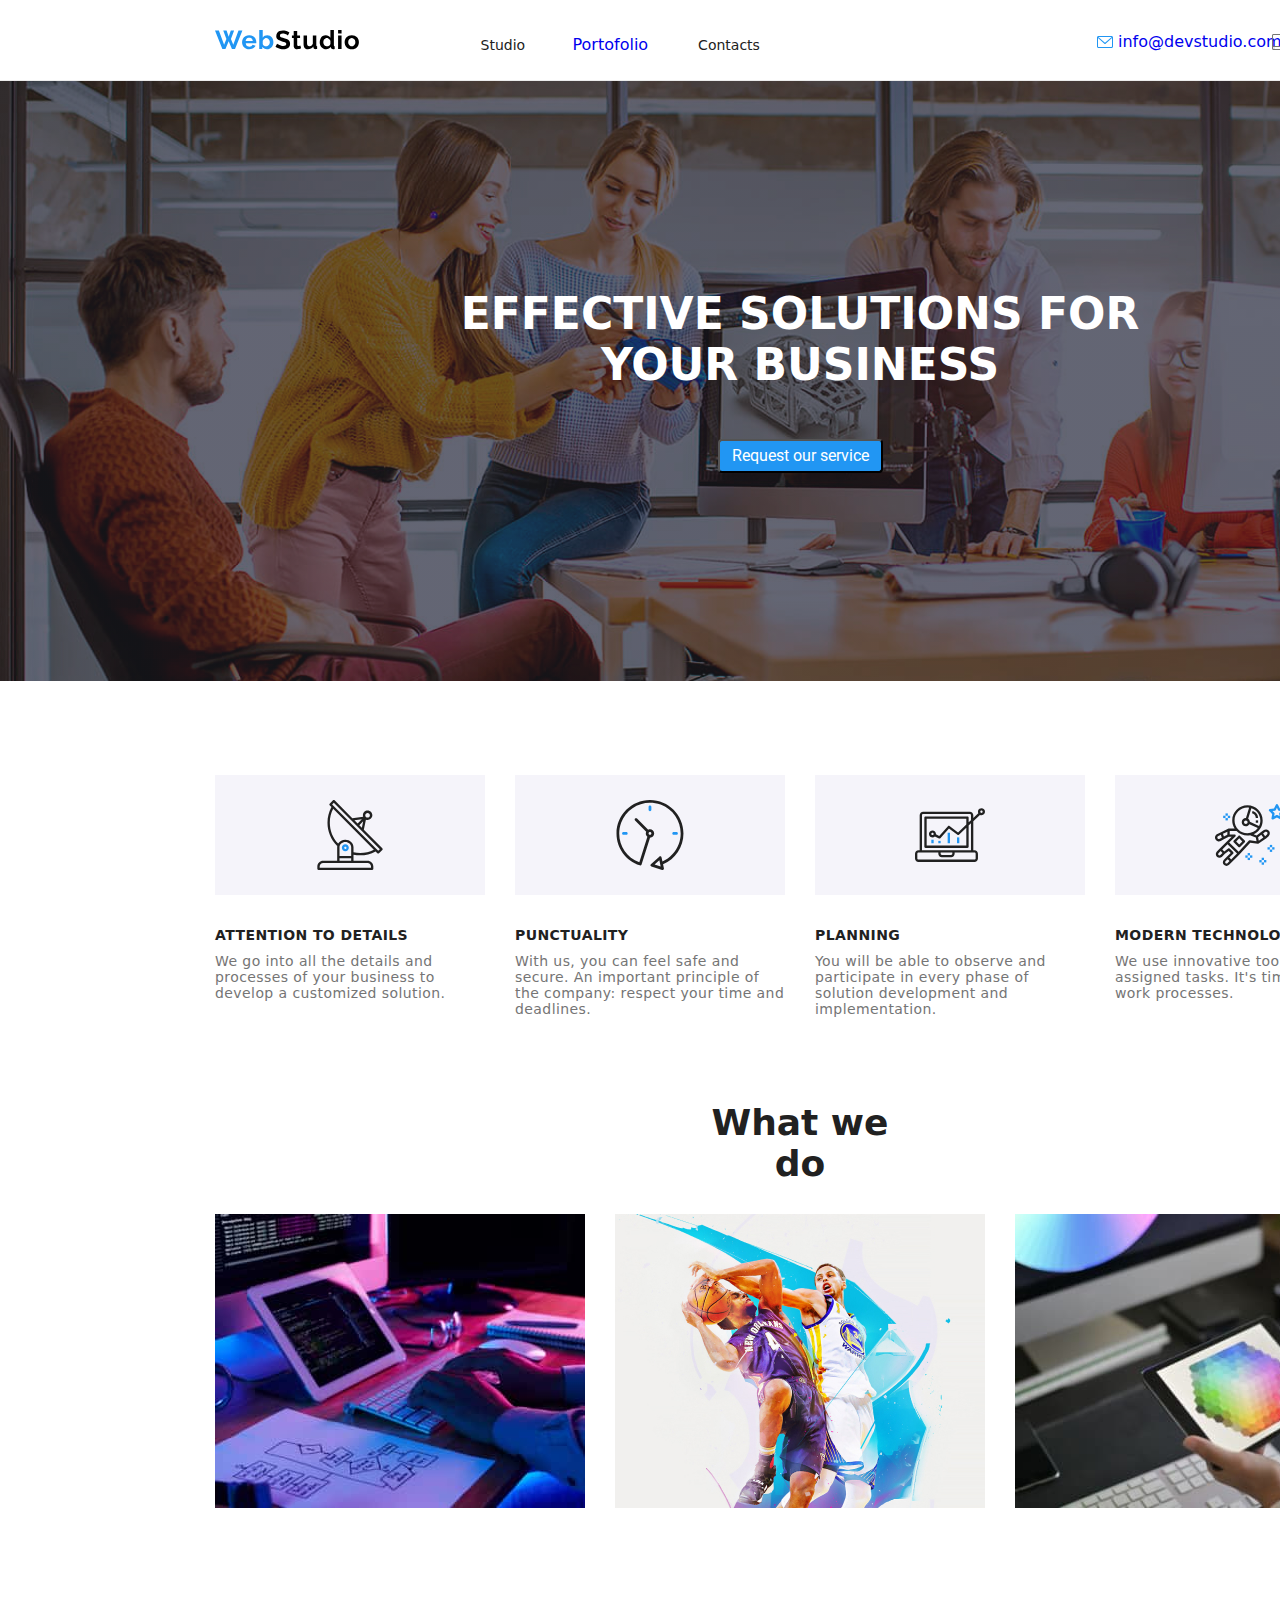
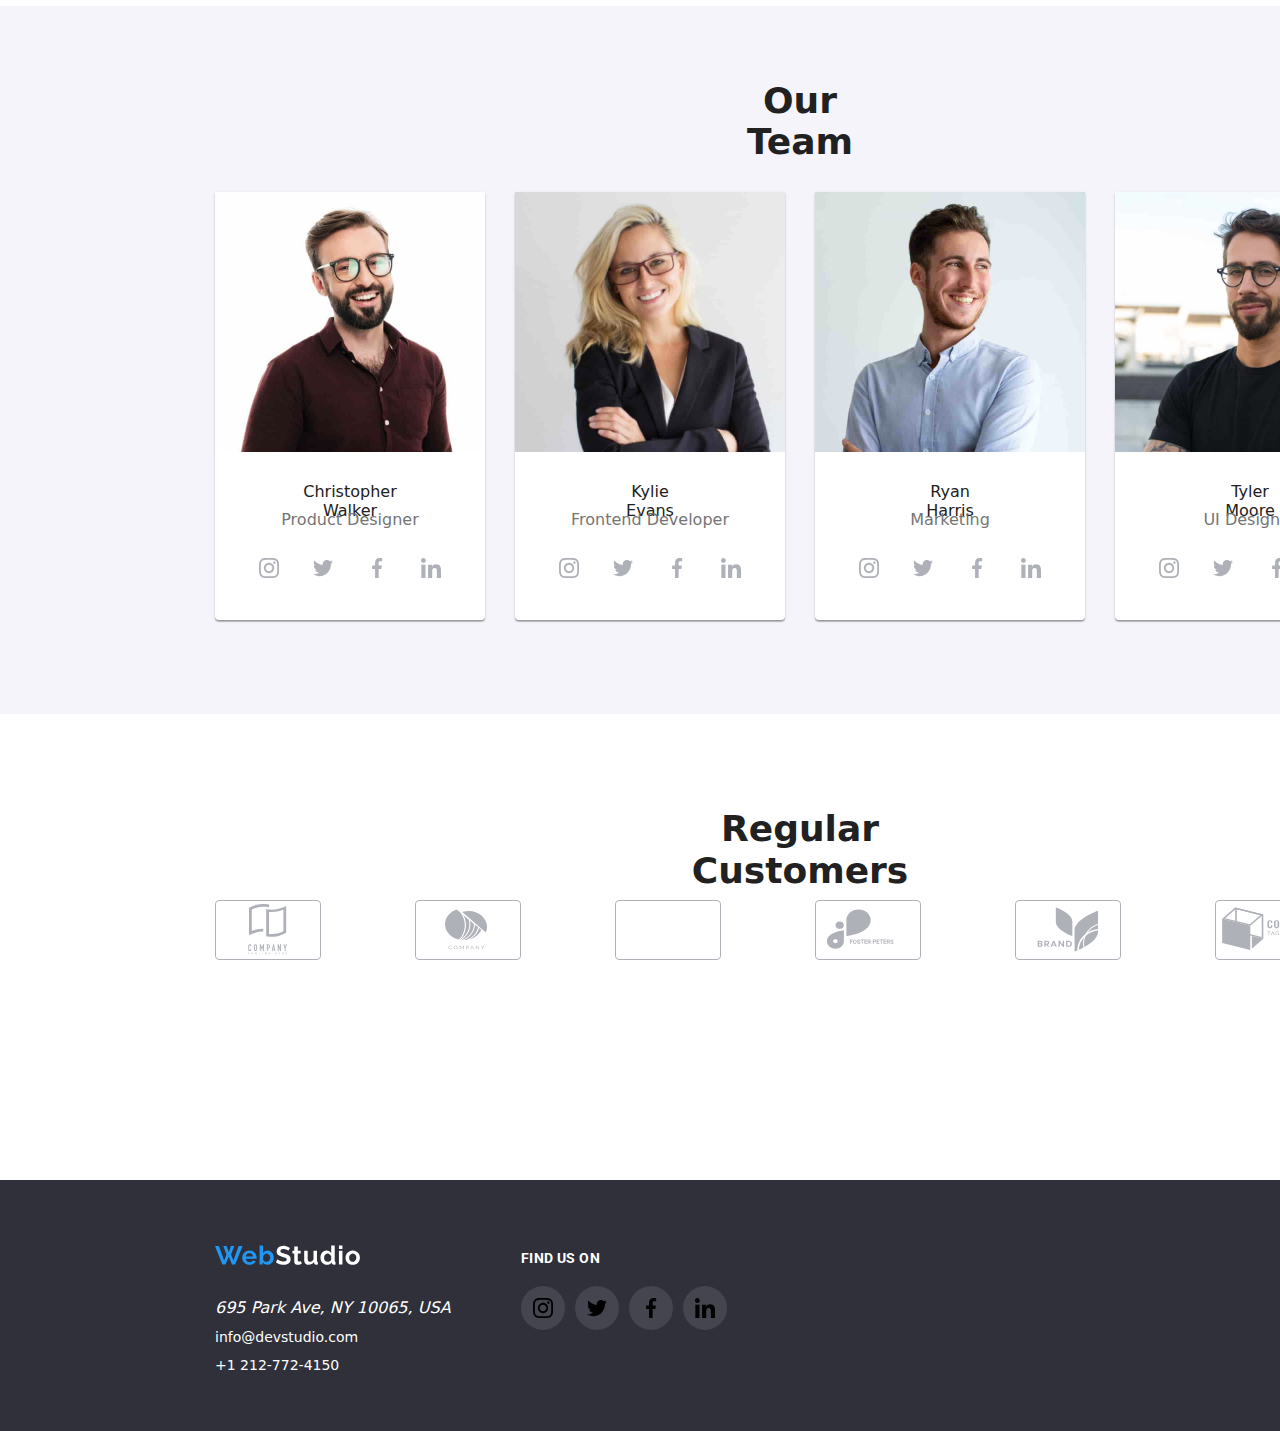
==== commit 77f8cd7a: "vii" ====
--- a/index.html
+++ b/index.html
@@ -377,7 +377,8 @@
               target="_blank"
               rel="nofollow noopener noreferrer"
               class="footer-icon"
-              aria-label="Instagram">
+              aria-label="Instagram"
+            >
               <svg>
                 <use href="./icons/symbol-defs.svg#icon-instagram"></use>
               </svg>
@@ -387,7 +388,8 @@
               target="_blank"
               rel="nofollow noopener noreferrer"
               class="footer-icon"
-              aria-label="Twitter">
+              aria-label="Twitter"
+            >
               <svg>
                 <use href="./icons/symbol-defs.svg#icon-twitter"></use>
               </svg>
@@ -397,7 +399,8 @@
               target="_blank"
               rel="nofollow noopener noreferrer"
               class="footer-icon"
-              aria-label="Facebook">
+              aria-label="Facebook"
+            >
               <svg>
                 <use href="./icons/symbol-defs.svg#icon-facebook"></use>
               </svg>
@@ -407,7 +410,8 @@
               target="_blank"
               rel="nofollow noopener noreferrer"
               class="footer-icon"
-              aria-label="Linkedin">
+              aria-label="Linkedin"
+            >
               <svg>
                 <use href="./icons/symbol-defs.svg#icon-linkedin"></use>
               </svg>
--- a/css/styles.css
+++ b/css/styles.css
@@ -532,7 +532,7 @@
     justify-content: center;
     align-items: center;
     border-radius: 50%;
-    color: var(--background-color);
+    color: #fff;
 }
 .footer-icons-container .footer-icon svg {
     width: 20px;
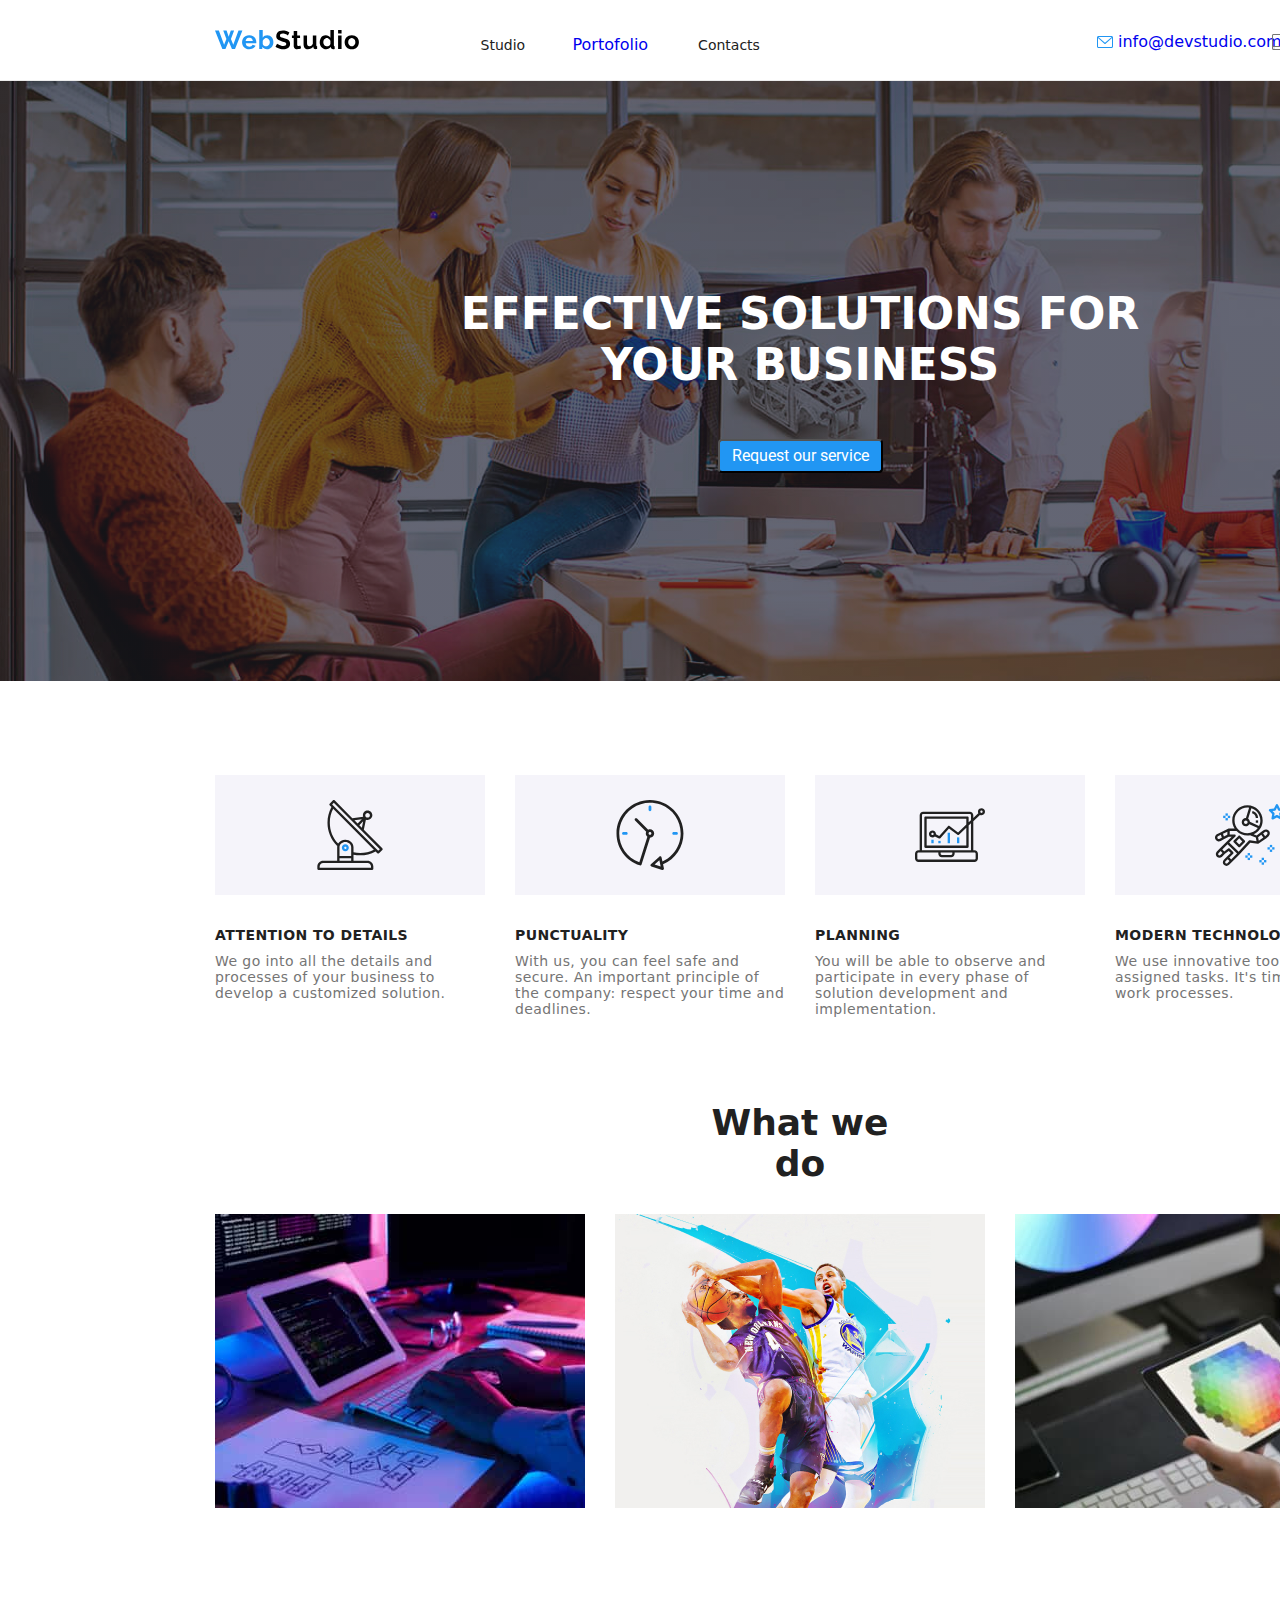
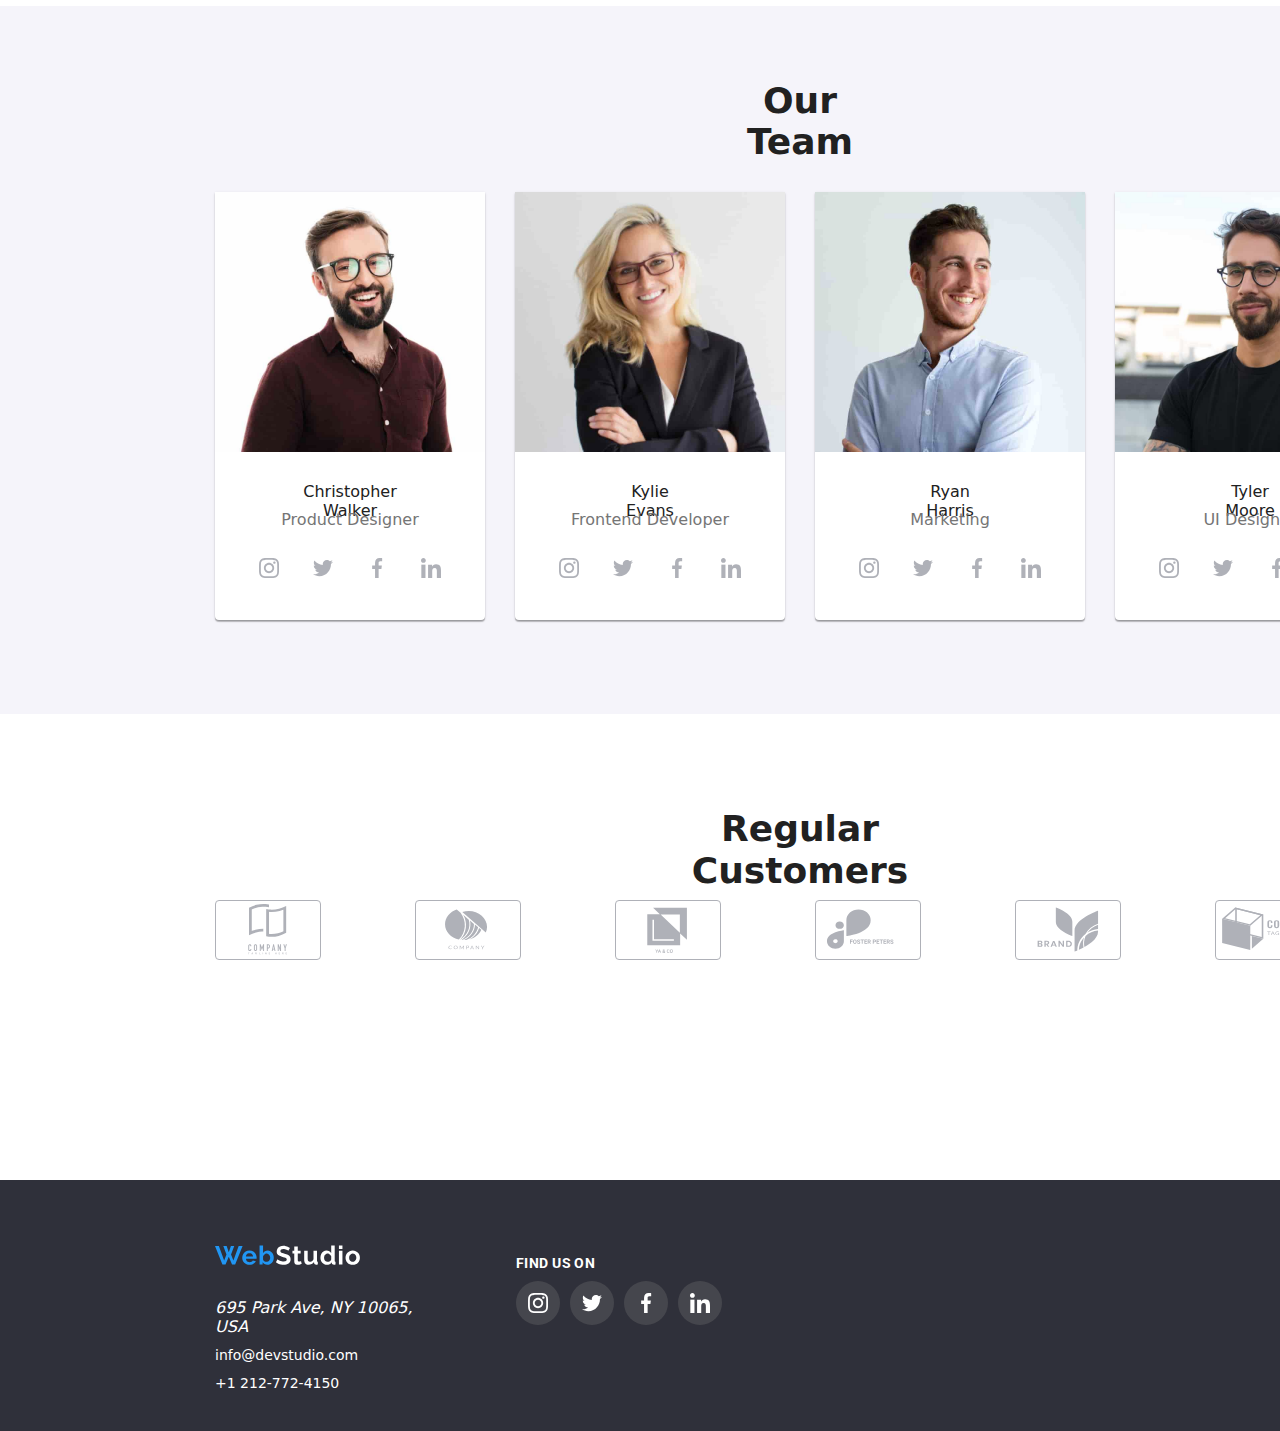
==== commit 51809dc4: "modificari 19 07" ====
--- a/index.html
+++ b/index.html
@@ -311,7 +311,7 @@
           <li>
            <a href="" class="logos" aria-label="Logo">
             <svg>
-             <use href="icons/symbol-defs.svg#icon-Logo-3"></use>
+             <use href="icons/symbol-defs.svg#icon-Logo"></use>
             </svg>
            </a> 
           </li>
--- a/css/styles.css
+++ b/css/styles.css
@@ -498,6 +498,7 @@
 .email-footer:focus {
     color: #2196f3;
 }
+
 .footer-icons-list {
     width: 206px;
     height: 80px;
@@ -509,6 +510,7 @@
     margin-left: 70px;
 }
 .footer-icons-title {
+    display: flex;
     color: #fff;
     font-family: Roboto;
     font-size: 14px;
@@ -520,7 +522,8 @@
 }
 .footer-icons-container {
     display: flex;
-    margin-top: 20px;
+    justify-content: flex-start;
+
     gap: 10px;
     justify-content: center;
 }
@@ -541,6 +544,14 @@
 .footer-icons-container .footer-icon:hover,
 .footer-icons-container .footer-icon:focus {
     background-color: var(--brand-color);
+    color: #2196f3;
+}
+.footer-icon:focus,
+.footer-icon:hover {
+    color: #2196f3;
+}
+.footer-icon {
+    color: #fff;
 }
 
 .principal-container {
@@ -884,6 +895,52 @@
 .icon {
     display: flex;
     justify-items: center;
+    color: #afb1b8;
+}
+
+.footer-icons-list {
+    display: flex;
+    flex-wrap: wrap;
+
+    box-sizing: content-box;
+    width: 206px;
+    height: 80px;
+    flex-shrink: 0;
+    gap: 10px;
+    margin-right: 878px;
+    margin-top: 75px;
+}
+.footer-icons-list .footer-icon {
+    display: flex;
+    justify-content: center;
+    align-items: center;
+    width: 44px;
+    height: 44px;
+    border-radius: 22px;
+    background-color: #75757552;
+}
+.footer-icons-list .footer-icon svg {
+    width: 20px;
+    height: 20px;
+    fill: #fff;
+}
+
+.footer-icons-container:hover .footer-icons-container:focus {
+    color: #2196f3;
+}
+
+.icon:hover,
+.icon:focus {
+    background-color: #2196f3;
+}
+.icon svg:hover,
+.icon svg:focus {
+    fill: #fff;
+}
+
+.icon {
+    display: flex;
+    justify-items: center;
 }
 .last-section {
     width: 100%;
@@ -930,3 +987,11 @@
     border: 1px solid #afb1b8;
     border-radius: 4px;
 }
+
+.logos svg:hover {
+    fill: #2196f3;
+}
+
+.footer-icon svg:hover {
+    color: #2196f3;
+}
